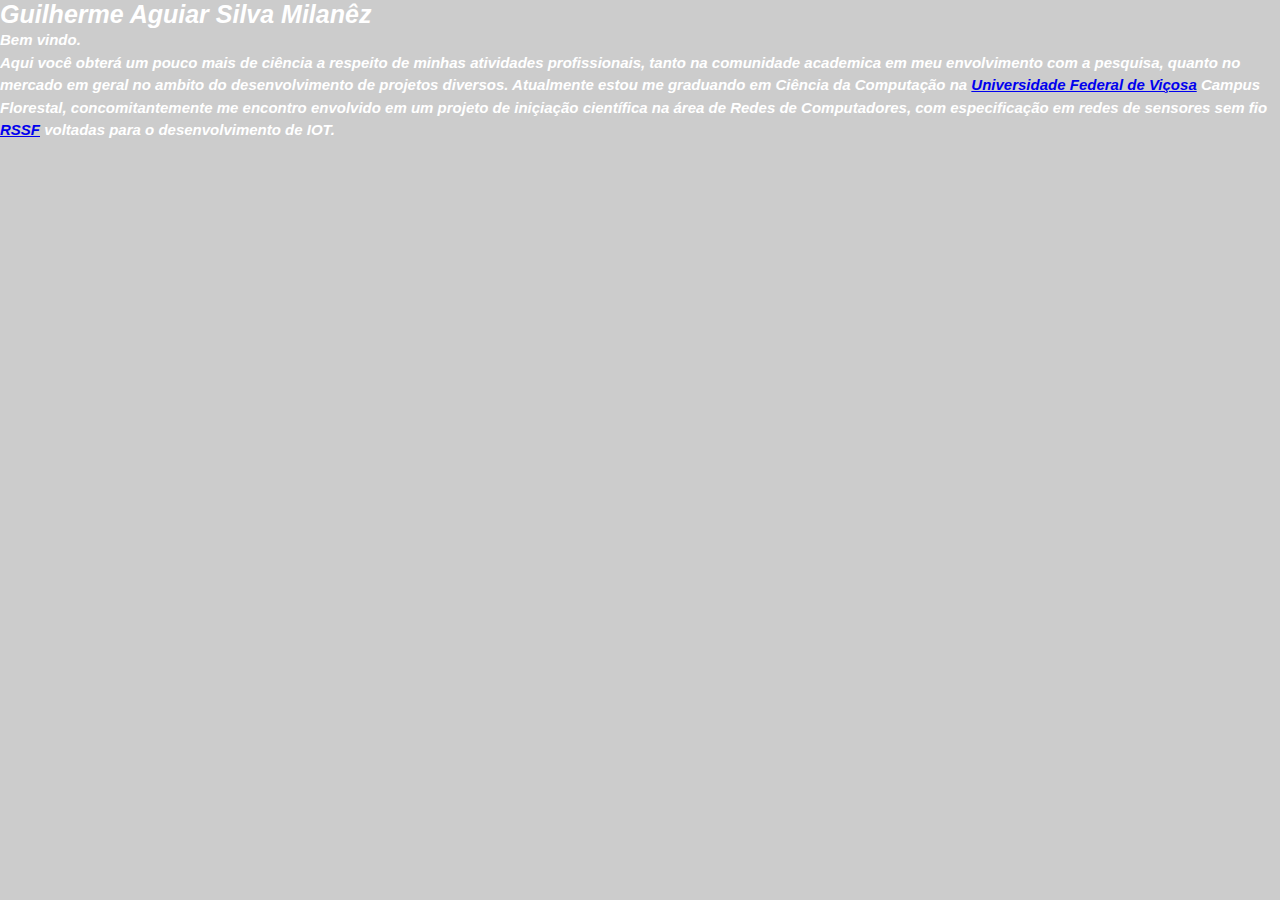
==== port.html @ a42df98e "Add files via upload" ====
<!DOCTYPE html> 
<html lang = "pt-br"> 
    <head> 
        <meta charset= "utf-8">
        <title>Portifólio</title> 
        <style type="text/css"> 
            body{ 
                font-family: 'Open Sans',Arial, sans-serif; 
                font-size:  15px; 
                background: #ccc; 
                color: #fff; 
                overflow: hidden; 
                  
             } 
            .container{ 
                position: absolute; 
                left: 0;
                top: 0; 
                width: 100%; 
                height: 100%; 

            } 
            .container > input,  
            .container > span{ 
                position: fixed; 
                bottom: 0  ; 
                width: 20% ; 
                height: 34px; 
                line-height: 34px ; 
                cursor: pointer; 
            } 
            .container > span { 
                background:  #fff; 
                font-size: 16px; 
                font-weight: bold; 
                color : #48b188 ; 
                text-align:  center; 
                z-index:10 ;  
            }  
            .container { 
                z-index: 15; 
                opacity: 0 ;
            } 
            #radio-nav-1, #radio-nav-1 + span{left: 0;}
            #radio-nav-2, #radio-nav-2 + span{left: 20%;}
            #radio-nav-3, #radio-nav-3 + span{left: 40%;}
            .container > input:checked + span,
            .container > input:checked:hover + span{
                background: rgba(46, 148, 109, 1);
                color: #fff;
                } 
                .container > input:checked + span::after,
                .container > input:checked:hover + span::after{
                    content: "";
                    width: 0;
                    height: 0;
                    position: absolute;
                    bottom: 100%;
                    border: solid transparent;
                    border-bottom-color: rgba(46, 148, 109, 1);
                    border-width: 15px;
                    left: 50%;
                    margin-left: -15px;
                } 
                .container > input:hover + span{
                    background: rgba(46, 148, 109, .8);
                    color: #fff;
                }  
                .scroll, 
                .selection{ 
                    position: relative; 
                    width: 100%; 
                    height: 100%; 
                    left : 0 ; 
                    top :0; 
                    transition: all .6s ease-in-out ;
                }
                .selection{ 
                    overflow: hidden;
                } 
                #section-1{background: #f47933;}
                #section-2{background: #008fd5;}
                #section-3{background: #3f689e;}

            h1{  

                font-family: Arial, Helvetica, sans-serif; 
                font-style: oblique;  
                font-variant: normal; 
                font-weight: bold; 
                font-size: 25px; 


            } 
            p{ 
                font-family: Arial, Helvetica, sans-serif; 
                font-style: oblique;  
                font-variant: normal; 
                font-weight: bold; 
                font-size: 15px;  
                line-height: 1.5;  
                margin-bottom: 0; 
            } 
            p + p { 
                text-indent: 1.5em; 
                text-align: right;
                margin-top: 0  

            } 
        *{ 
            margin: 0; 
            padding: 0; 

        } 
        </style> 
    </head> 
    <body>  
        <div class=" container"> 
         <!-- menu--> 
         <input type="radio" name=" radio " checked = "checked" id = "radio-nav-1"/>
         <span>Formação</span> 
         <input type="radio" name=" radio " id = "radio-nav-2"/> 
         <span>Experiência</span> 
         <input type="radio" name=" radio " id = "radio-nav-3"/> 
         <span>Quem sou eu </span>    
        
         <!-- Scroll + select --> 
        <div class=" scroll">
            <selection class=" selection" id = "selection_1"> 
                <div class = "logo">  
                    <span>Formação</span>   
                </div> 
                <h2>Formação</h2> 
                <p>texto qualquer ... texto qualquer</p>
            </selection> 
            <selection class=" selection" id = "selection_2"> 
                <div class = "logo">  
                    <span>Experiência</span>   
                </div> 
                <h3>Experiência</h3> 
                <p>texto qualquer ... texto qualquer</p>
            </selection>  
            <selection class=" selection" id = "selection_3"> 
                <div class = "logo">  
                    <span>Quem sou eu</span>   
                </div> 
                <h4>Quem sou eu </h4> 
                <p>texto qualquer ... texto qualquer</p>
            </selection>
             
        </div>
        </div>
         <h1>Guilherme Aguiar Silva Milanêz</h1> 
         <div> 
             <hgroup>   
                <p>  
                Bem vindo. <br> 
             Aqui você obterá um pouco mais de ciência a respeito de minhas atividades profissionais, 
             tanto na comunidade academica em meu envolvimento com a pesquisa, 
             quanto no mercado em geral no ambito do desenvolvimento de projetos diversos.  
              Atualmente estou me graduando em Ciência da Computação na <a href="https://www.ufv.br ">Universidade Federal de Viçosa</a> 
             Campus Florestal,
             concomitantemente me encontro envolvido em um projeto de iniçiação científica na área de Redes de Computadores, 
            com especificação em redes de sensores sem fio <a href="https://www.gta.ufrj.br/ensino/eel878/redes1-2018-1/trabalhos-vf/rssf/">RSSF</a> voltadas para o desenvolvimento de IOT.  
            </p>   
         </hgroup> 
        </div> 


    </body>


    </html>
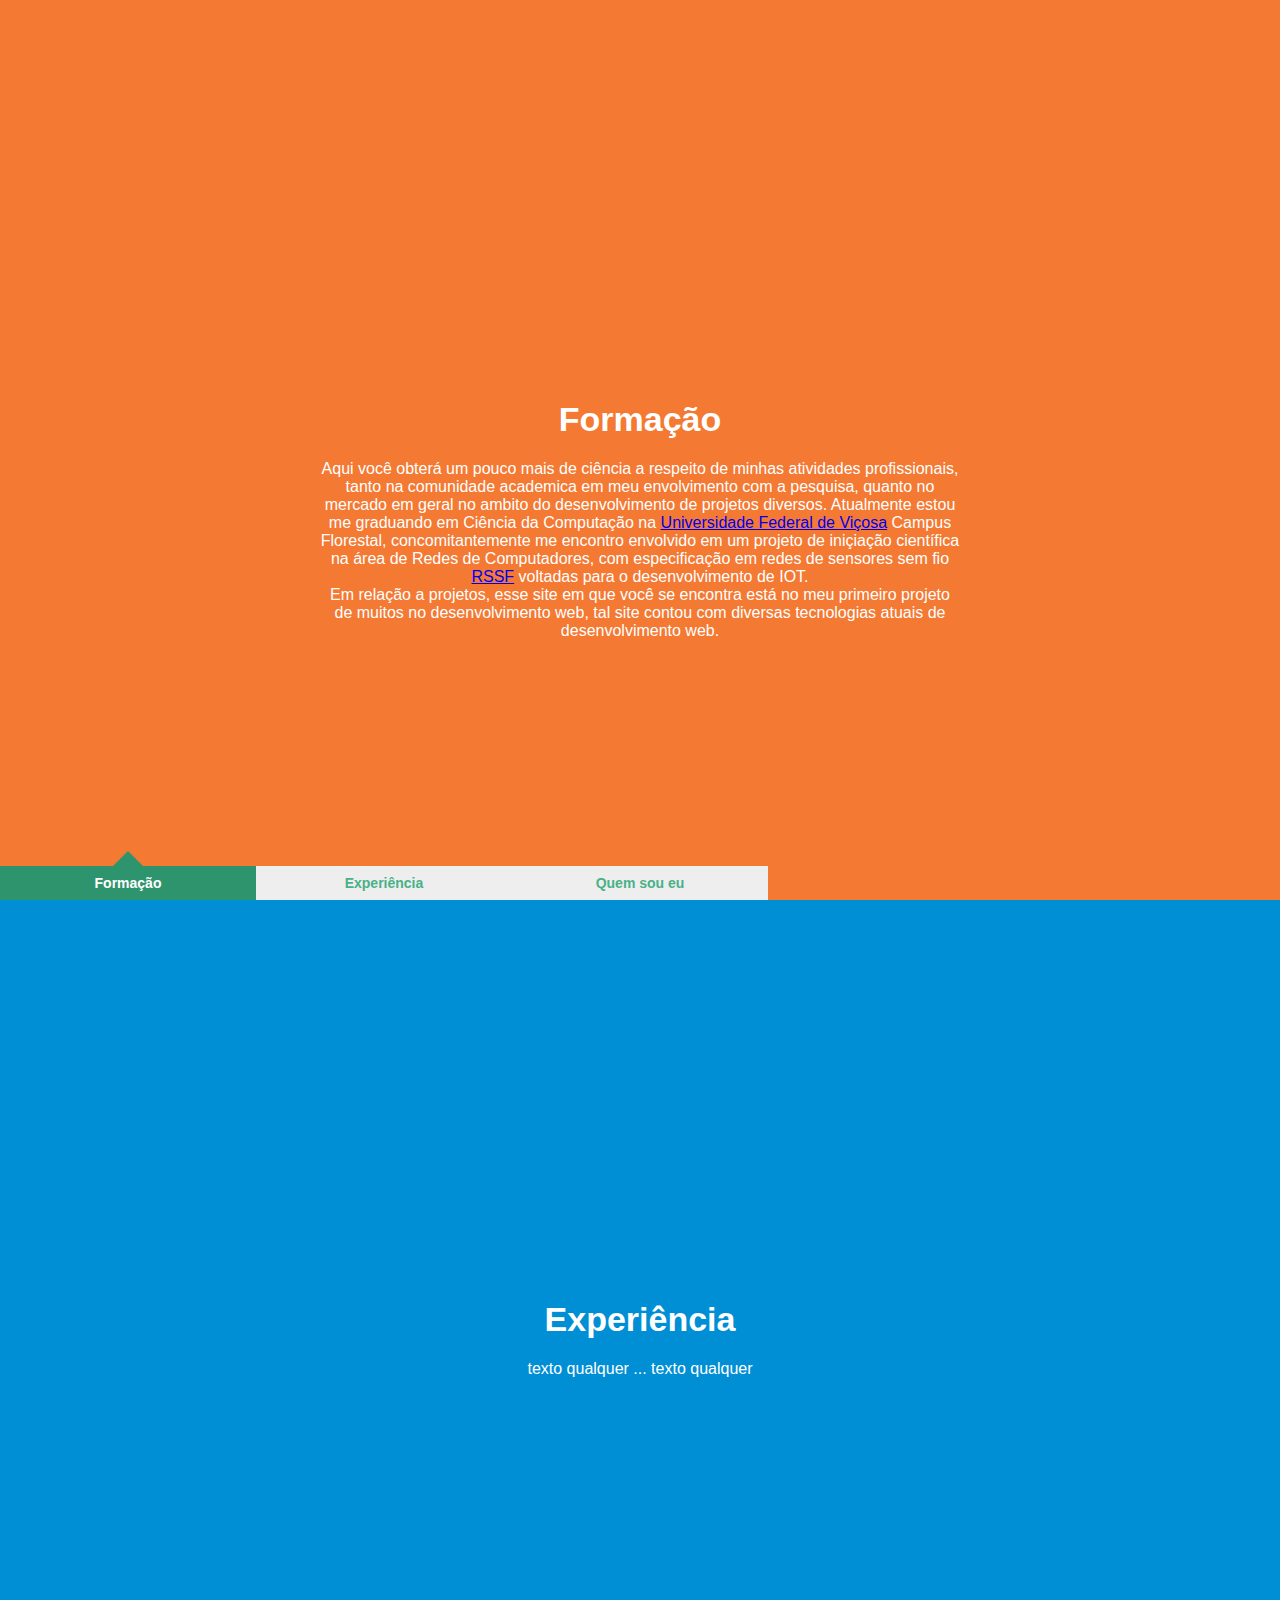
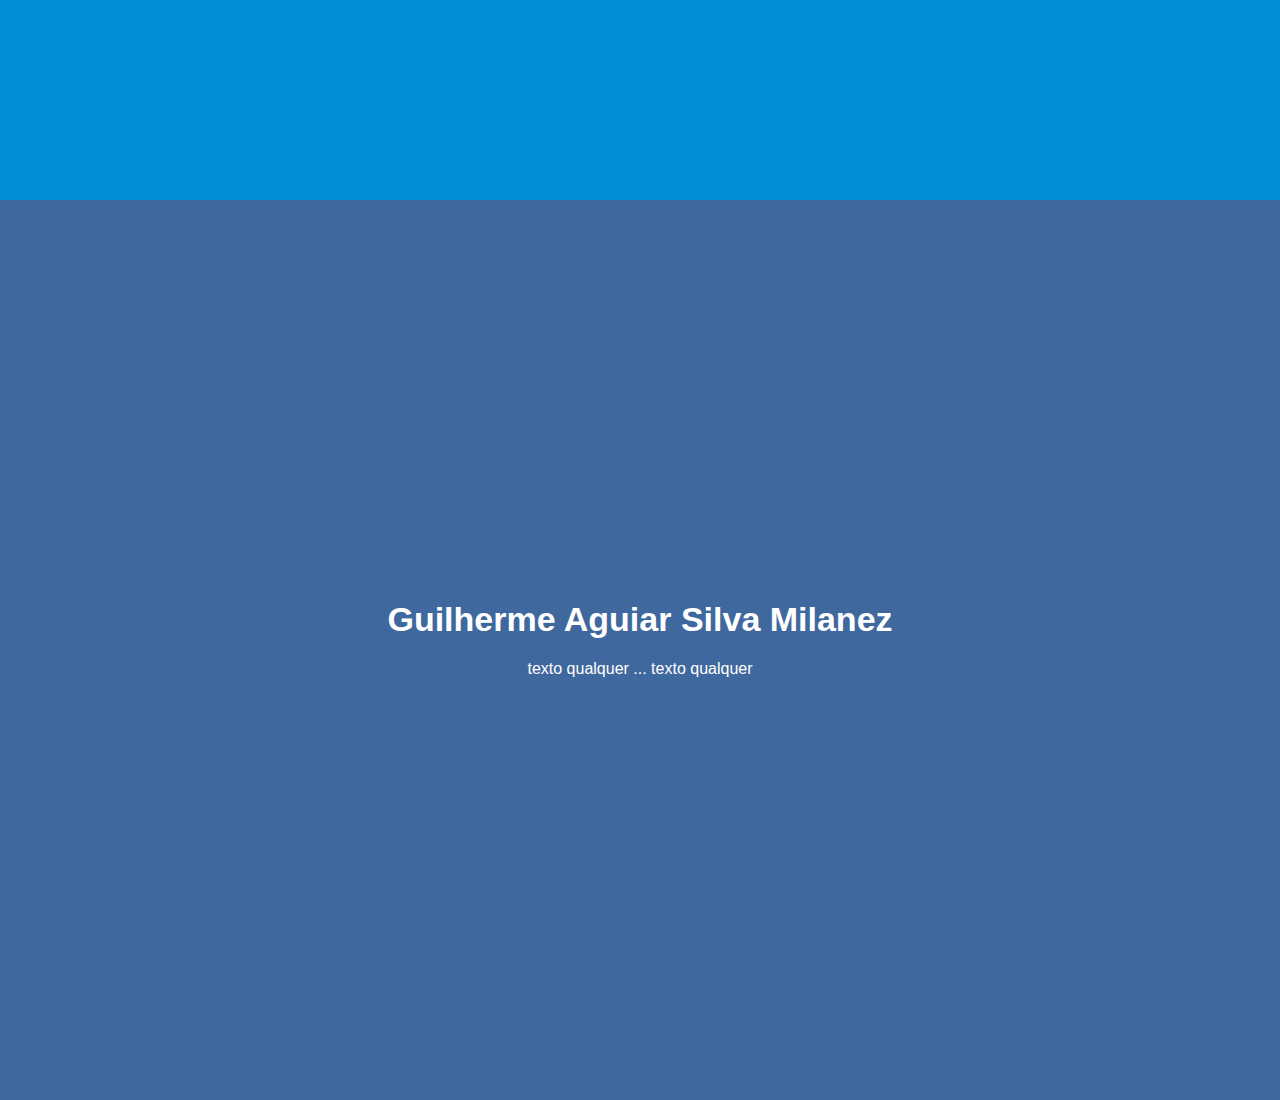
==== commit e593b70a: "css externado" ====
--- a/port.html
+++ b/port.html
@@ -1,172 +1,53 @@
 <!DOCTYPE html> 
 <html lang = "pt-br"> 
     <head> 
-        <meta charset= "utf-8">
+        <meta charset= "utf-8"> 
+        <meta name="viewport" content="width=device-width, initial-scale=1.0">   
+
         <title>Portifólio</title> 
-        <style type="text/css"> 
-            body{ 
-                font-family: 'Open Sans',Arial, sans-serif; 
-                font-size:  15px; 
-                background: #ccc; 
-                color: #fff; 
-                overflow: hidden; 
-                  
-             } 
-            .container{ 
-                position: absolute; 
-                left: 0;
-                top: 0; 
-                width: 100%; 
-                height: 100%; 
-
-            } 
-            .container > input,  
-            .container > span{ 
-                position: fixed; 
-                bottom: 0  ; 
-                width: 20% ; 
-                height: 34px; 
-                line-height: 34px ; 
-                cursor: pointer; 
-            } 
-            .container > span { 
-                background:  #fff; 
-                font-size: 16px; 
-                font-weight: bold; 
-                color : #48b188 ; 
-                text-align:  center; 
-                z-index:10 ;  
-            }  
-            .container { 
-                z-index: 15; 
-                opacity: 0 ;
-            } 
-            #radio-nav-1, #radio-nav-1 + span{left: 0;}
-            #radio-nav-2, #radio-nav-2 + span{left: 20%;}
-            #radio-nav-3, #radio-nav-3 + span{left: 40%;}
-            .container > input:checked + span,
-            .container > input:checked:hover + span{
-                background: rgba(46, 148, 109, 1);
-                color: #fff;
-                } 
-                .container > input:checked + span::after,
-                .container > input:checked:hover + span::after{
-                    content: "";
-                    width: 0;
-                    height: 0;
-                    position: absolute;
-                    bottom: 100%;
-                    border: solid transparent;
-                    border-bottom-color: rgba(46, 148, 109, 1);
-                    border-width: 15px;
-                    left: 50%;
-                    margin-left: -15px;
-                } 
-                .container > input:hover + span{
-                    background: rgba(46, 148, 109, .8);
-                    color: #fff;
-                }  
-                .scroll, 
-                .selection{ 
-                    position: relative; 
-                    width: 100%; 
-                    height: 100%; 
-                    left : 0 ; 
-                    top :0; 
-                    transition: all .6s ease-in-out ;
-                }
-                .selection{ 
-                    overflow: hidden;
-                } 
-                #section-1{background: #f47933;}
-                #section-2{background: #008fd5;}
-                #section-3{background: #3f689e;}
-
-            h1{  
-
-                font-family: Arial, Helvetica, sans-serif; 
-                font-style: oblique;  
-                font-variant: normal; 
-                font-weight: bold; 
-                font-size: 25px; 
-
-
-            } 
-            p{ 
-                font-family: Arial, Helvetica, sans-serif; 
-                font-style: oblique;  
-                font-variant: normal; 
-                font-weight: bold; 
-                font-size: 15px;  
-                line-height: 1.5;  
-                margin-bottom: 0; 
-            } 
-            p + p { 
-                text-indent: 1.5em; 
-                text-align: right;
-                margin-top: 0  
-
-            } 
-        *{ 
-            margin: 0; 
-            padding: 0; 
-
-        } 
-        </style> 
+        <link rel="stylesheet" type="text/css" href="port.css" />
     </head> 
     <body>  
-        <div class=" container"> 
+        <div class="container"> 
          <!-- menu--> 
-         <input type="radio" name=" radio " checked = "checked" id = "radio-nav-1"/>
+         <input type="radio" name="radio" checked = "checked" id = "radio-nav-1"/>
          <span>Formação</span> 
-         <input type="radio" name=" radio " id = "radio-nav-2"/> 
+         <input type="radio" name= "radio" id = "radio-nav-2"/> 
          <span>Experiência</span> 
-         <input type="radio" name=" radio " id = "radio-nav-3"/> 
+         <input type="radio" name= "radio" id = "radio-nav-3"/> 
          <span>Quem sou eu </span>    
         
          <!-- Scroll + select --> 
-        <div class=" scroll">
-            <selection class=" selection" id = "selection_1"> 
+        <div class="scroll">
+            <section class= "section" id = "section-1"> 
                 <div class = "logo">  
-                    <span>Formação</span>   
                 </div> 
                 <h2>Formação</h2> 
+                <p>Aqui você obterá um pouco mais de ciência a respeito de minhas atividades profissionais, 
+                    tanto na comunidade academica em meu envolvimento com a pesquisa, 
+                    quanto no mercado em geral no ambito do desenvolvimento de projetos diversos.  
+                     Atualmente estou me graduando em Ciência da Computação na <a href="https://www.ufv.br ">Universidade Federal de Viçosa</a> 
+                    Campus Florestal,
+                    concomitantemente me encontro envolvido em um projeto de iniçiação científica na área de Redes de Computadores, 
+                   com especificação em redes de sensores sem fio <a href="https://www.gta.ufrj.br/ensino/eel878/redes1-2018-1/trabalhos-vf/rssf/">RSSF</a> voltadas para o desenvolvimento de IOT. <br>   
+                   Em relação a projetos, esse site em que você se encontra está no meu primeiro projeto de muitos no desenvolvimento web, tal site contou com diversas tecnologias atuais de desenvolvimento web. 
+                   </p>
+            </section> 
+            <section class=" section" id = "section-2"> 
+                <div class = "logo">  
+                </div> 
+                <h2>Experiência</h2> 
                 <p>texto qualquer ... texto qualquer</p>
-            </selection> 
-            <selection class=" selection" id = "selection_2"> 
+            </section>  
+            <section class=" section" id = "section-3"> 
                 <div class = "logo">  
-                    <span>Experiência</span>   
                 </div> 
-                <h3>Experiência</h3> 
+                <h2>Guilherme Aguiar Silva Milanez </h2>  
+                   
                 <p>texto qualquer ... texto qualquer</p>
-            </selection>  
-            <selection class=" selection" id = "selection_3"> 
-                <div class = "logo">  
-                    <span>Quem sou eu</span>   
-                </div> 
-                <h4>Quem sou eu </h4> 
-                <p>texto qualquer ... texto qualquer</p>
-            </selection>
-             
+            </section>
         </div>
-        </div>
-         <h1>Guilherme Aguiar Silva Milanêz</h1> 
-         <div> 
-             <hgroup>   
-                <p>  
-                Bem vindo. <br> 
-             Aqui você obterá um pouco mais de ciência a respeito de minhas atividades profissionais, 
-             tanto na comunidade academica em meu envolvimento com a pesquisa, 
-             quanto no mercado em geral no ambito do desenvolvimento de projetos diversos.  
-              Atualmente estou me graduando em Ciência da Computação na <a href="https://www.ufv.br ">Universidade Federal de Viçosa</a> 
-             Campus Florestal,
-             concomitantemente me encontro envolvido em um projeto de iniçiação científica na área de Redes de Computadores, 
-            com especificação em redes de sensores sem fio <a href="https://www.gta.ufrj.br/ensino/eel878/redes1-2018-1/trabalhos-vf/rssf/">RSSF</a> voltadas para o desenvolvimento de IOT.  
-            </p>   
-         </hgroup> 
         </div> 
-
-
     </body>
 
 
--- a/port.css
+++ b/port.css
@@ -0,0 +1,186 @@
+h1{ 
+    font-weight: bold; 
+    font-size : 24px;  
+    align-self: auto ; 
+    text-align: center; 
+    color: beige;
+}
+*{
+     margin: 0;
+     padding: 0;
+}
+body{
+    font-family: 'Open Sans', Arial, sans-serif;
+    font-size: 15px;
+    background: #ccc;
+    color: #fff;
+    overflow: hidden;
+}
+.container{
+    position: absolute;
+    left: 0;
+    top: 0;
+    width: 100%;
+    height: 100%;
+}
+.container > input,
+.container > span{
+    position: fixed;
+    bottom: 0;
+    width: 20%;
+    height: 34px;
+    line-height: 34px;
+    cursor: pointer;
+}
+
+/* NAVEGAÇÃO + SCROLL */
+#radio-nav-1, #radio-nav-1 + span{left: 0;}
+#radio-nav-2, #radio-nav-2 + span{left: 20%;}
+#radio-nav-3, #radio-nav-3 + span{left: 40%;}
+#radio-nav-4, #radio-nav-4 + span{left: 60%;}
+#radio-nav-5, #radio-nav-5 + span{left: 80%;}
+
+#radio-nav-1:checked ~ .scroll{
+    transform: translateY(0%);
+    -webkit-transform: translateY(0%);
+}
+#radio-nav-2:checked ~ .scroll{
+    transform: translateY(-100%);
+    -webkit-transform: translateY(-100%);
+}
+#radio-nav-3:checked ~ .scroll{
+    transform: translateY(-200%);
+    -webkit-transform: translateY(-200%);
+}
+#radio-nav-4:checked ~ .scroll{
+    transform: translateY(-300%);
+    -webkit-transform: translateY(-300%);
+}
+#radio-nav-5:checked ~ .scroll{
+    transform: translateY(-400%);
+    -webkit-transform: translateY(-400%);
+}
+
+.container > span{
+    background: #eee;
+    font-size: 14px;
+    font-weight: bold;
+    color: #48b188;
+    text-align: center;
+    z-index: 10;
+}
+.container > input{
+    z-index: 15;
+    opacity: 0;
+}
+.container > input:checked + span,
+.container > input:checked:hover + span{
+    background: rgba(46, 148, 109, 1);
+    color: #fff;
+}
+
+.container > input:checked + span::after,
+.container > input:checked:hover + span::after{
+    content: "";
+    width: 0;
+    height: 0;
+    position: absolute;
+    bottom: 100%;
+    border: solid transparent;
+    border-bottom-color: rgba(46, 148, 109, 1);
+    border-width: 15px;
+    left: 50%;
+    margin-left: -15px;
+}
+
+.container > input:hover + span{
+    background: rgba(46, 148, 109, .8);
+    color: #fff;
+}
+
+#section-1{background: #f47933;}
+#section-2{background: #008fd5;}
+#section-3{background: #3f689e;}
+#section-4{background: #cf669c;}
+#section-5{background: #4a3abe;}
+
+.scroll,
+.section{
+    position: relative;
+    width: 100%;
+    height: 100%;
+    left: 0;
+    top: 0;
+    transition: all .15s ease-in-out;
+}
+.section{overflow: hidden;}
+
+
+
+.section h2{
+    position: absolute;
+    width: 100%;
+    font-size: 34px; 
+    text-align: center;
+    font-weight: bold;
+    top: 50%;
+    margin-top: -50px; 
+    height: initial;
+}
+
+.section p{  
+    font-family: 'Open Sans', Arial, sans-serif;
+    position: absolute;
+    width: 50%;
+    font-size: 16px;
+    text-align: center;
+    top: 50%;
+    left: 25%;
+    margin-top: 10px;
+}
+
+/* Animações */
+#radio-nav-1:checked ~ .scroll #section-1 h2,
+#radio-nav-2:checked ~ .scroll #section-2 h2,
+#radio-nav-3:checked ~ .scroll #section-3 h2,
+#radio-nav-4:checked ~ .scroll #section-4 h2,
+#radio-nav-5:checked ~ .scroll #section-5 h2{
+    animation: animeDown .7s ease-in-out .4s backwards;
+    -webkit-animation: animeDown .7s ease-in-out .4s backwards;
+}
+
+#radio-nav-1:checked ~ .scroll #section-1 p,
+#radio-nav-2:checked ~ .scroll #section-2 p,
+#radio-nav-3:checked ~ .scroll #section-3 p,
+#radio-nav-4:checked ~ .scroll #section-4 p,
+#radio-nav-5:checked ~ .scroll #section-5 p{
+    animation: animeUp .7s ease-in-out .4s backwards;
+    -webkit-animation: animeUp .7s ease-in-out .4s backwards;
+}
+
+@keyframes animeDown{
+    0%{
+        transform: translateY(-50px);
+        -webkit-transform: translateY(-50px);
+        opacity: 0;
+    }
+    100%{
+        transform: translateY(0px);
+        -webkit-transform: translateY(0px);
+        opacity: 1;
+    }
+}
+
+@keyframes animeUp{
+    0%{
+        transform: translateY(50px);
+        -webkit-transform: translateY(50px);
+        opacity: 0;
+    }
+    100%{
+        transform: translateY(0px);
+        -webkit-transform: translateY(0px);
+        opacity: 1;
+    }
+} 
+
